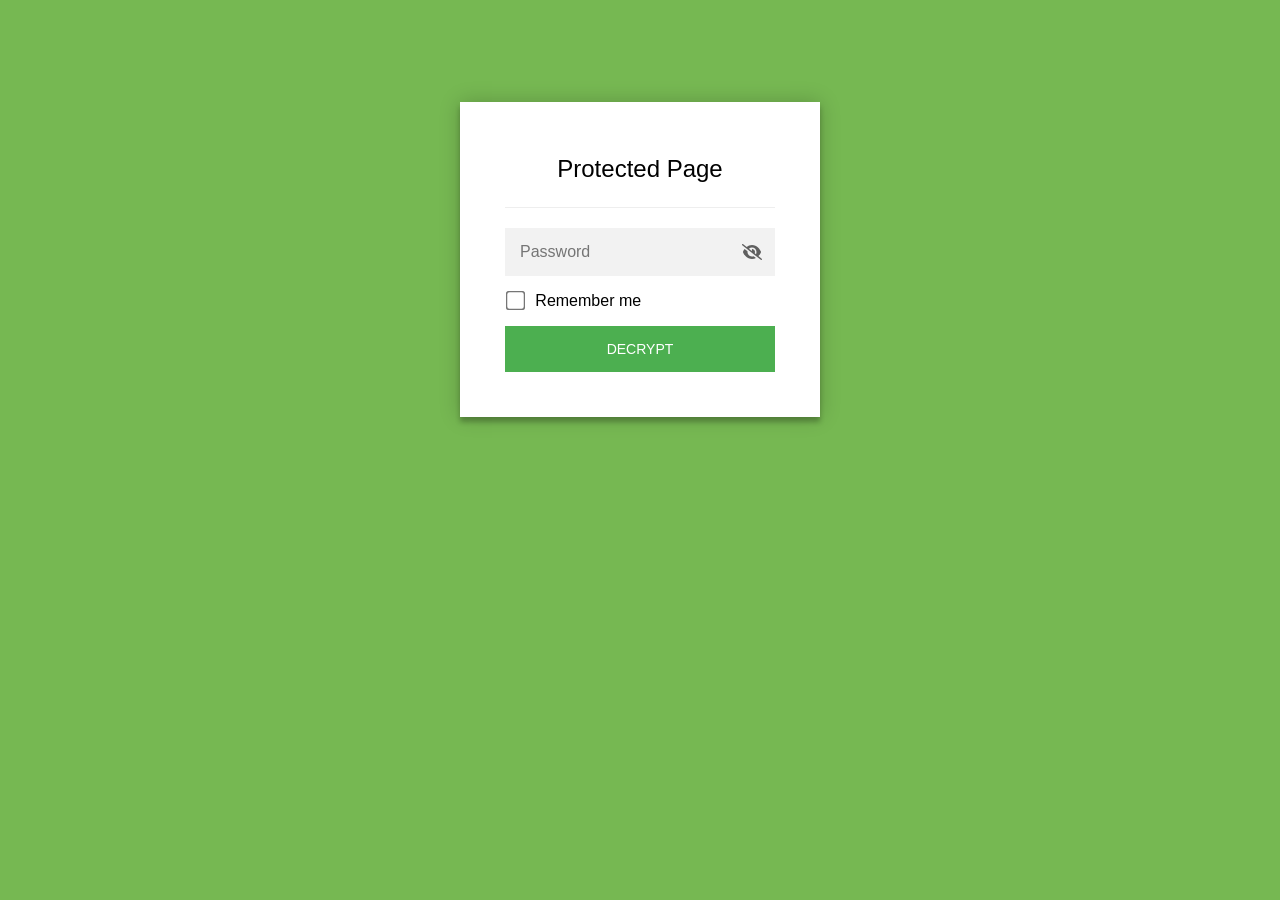
==== services.html @ a4b52596 "Beta Try for Encrypted version of the Website" ====
<!DOCTYPE html>
<html class="staticrypt-html">
    <head>
        <meta charset="utf-8" />
        <title>Protected Page</title>
        <meta name="viewport" content="width=device-width, initial-scale=1" />

        <!-- do not cache this page -->
        <meta http-equiv="cache-control" content="max-age=0" />
        <meta http-equiv="cache-control" content="no-cache" />
        <meta http-equiv="expires" content="0" />
        <meta http-equiv="expires" content="Tue, 01 Jan 1980 1:00:00 GMT" />
        <meta http-equiv="pragma" content="no-cache" />

        <style>
            .staticrypt-hr {
                margin-top: 20px;
                margin-bottom: 20px;
                border: 0;
                border-top: 1px solid #eee;
            }

            .staticrypt-page {
                width: 360px;
                padding: 8% 0 0;
                margin: auto;
                box-sizing: border-box;
            }

            .staticrypt-form {
                position: relative;
                z-index: 1;
                background: #ffffff;
                max-width: 360px;
                margin: 0 auto 100px;
                padding: 45px;
                text-align: center;
                box-shadow: 0 0 20px 0 rgba(0, 0, 0, 0.2), 0 5px 5px 0 rgba(0, 0, 0, 0.24);
            }

            .staticrypt-form input[type="password"],
            input[type="text"] {
                background: inherit;
                border: 0;
                box-sizing: border-box; /* This ensures padding is included in the total width */
                font-size: 14px;
                outline: 0;
                padding: 15px 30px 15px 15px; /* Adjust the padding to ensure there is space for the icon */
                width: 100%;
            }

            .staticrypt-password-container {
                position: relative;
                outline: 0;
                background: #f2f2f2;
                width: 100%;
                border: 0;
                margin: 0 0 15px;
                box-sizing: border-box;
            }

            .staticrypt-toggle-password-visibility {
                cursor: pointer;
                height: 20px;
                opacity: 60%;
                padding: 13px;
                position: absolute;
                right: 0;
                top: 50%;
                transform: translateY(-50%);
                width: 20px;
            }

            .staticrypt-form .staticrypt-decrypt-button {
                text-transform: uppercase;
                outline: 0;
                background: #4CAF50;
                width: 100%;
                border: 0;
                padding: 15px;
                color: #ffffff;
                font-size: 14px;
                cursor: pointer;
            }

            .staticrypt-form .staticrypt-decrypt-button:hover,
            .staticrypt-form .staticrypt-decrypt-button:active,
            .staticrypt-form .staticrypt-decrypt-button:focus {
                background: #4CAF50;
                filter: brightness(92%);
            }

            .staticrypt-html {
                height: 100%;
            }

            .staticrypt-body {
                height: 100%;
                margin: 0;
            }

            .staticrypt-content {
                height: 100%;
                margin-bottom: 1em;
                background: #76B852;
                font-family: "Arial", sans-serif;
                -webkit-font-smoothing: antialiased;
                -moz-osx-font-smoothing: grayscale;
            }

            .staticrypt-instructions {
                margin-top: -1em;
                margin-bottom: 1em;
            }

            .staticrypt-title {
                font-size: 1.5em;
            }

            label.staticrypt-remember {
                display: flex;
                align-items: center;
                margin-bottom: 1em;
            }

            .staticrypt-remember input[type="checkbox"] {
                transform: scale(1.5);
                margin-right: 1em;
            }

            .hidden {
                display: none !important;
            }

            .staticrypt-spinner-container {
                height: 100%;
                display: flex;
                align-items: center;
                justify-content: center;
            }

            .staticrypt-spinner {
                display: inline-block;
                width: 2rem;
                height: 2rem;
                vertical-align: text-bottom;
                border: 0.25em solid gray;
                border-right-color: transparent;
                border-radius: 50%;
                -webkit-animation: spinner-border 0.75s linear infinite;
                animation: spinner-border 0.75s linear infinite;
                animation-duration: 0.75s;
                animation-timing-function: linear;
                animation-delay: 0s;
                animation-iteration-count: infinite;
                animation-direction: normal;
                animation-fill-mode: none;
                animation-play-state: running;
                animation-name: spinner-border;
            }

            @keyframes spinner-border {
                100% {
                    transform: rotate(360deg);
                }
            }

            @media screen and (-webkit-min-device-pixel-ratio: 0) {
                .staticrypt-form input[type="password"],
                input[type="text"] {
                    font-size: 16px;
                }
            }
        </style>
    </head>

    <body class="staticrypt-body">
        <div id="staticrypt_loading" class="staticrypt-spinner-container">
            <div class="staticrypt-spinner"></div>
        </div>

        <div id="staticrypt_content" class="staticrypt-content hidden">
            <div class="staticrypt-page">
                <div class="staticrypt-form">
                    <div class="staticrypt-instructions">
                        <p class="staticrypt-title">Protected Page</p>
                        <p></p>
                    </div>

                    <hr class="staticrypt-hr" />

                    <form id="staticrypt-form" action="#" method="post">
                        <div class="staticrypt-password-container">
                            <input
                                id="staticrypt-password"
                                type="password"
                                name="password"
                                placeholder="Password"
                                autofocus
                            />

                            <img
                                class="staticrypt-toggle-password-visibility"
                                alt="template_toggle_show"
                                title="template_toggle_show"
                                src="[data-uri]"
                            />
                        </div>

                        <label id="staticrypt-remember-label" class="staticrypt-remember hidden">
                            <input id="staticrypt-remember" type="checkbox" name="remember" />
                            Remember me
                        </label>

                        <input type="submit" class="staticrypt-decrypt-button" value="DECRYPT" />
                    </form>
                </div>
            </div>
        </div>

        <script>
            // these variables will be filled when generating the file - the template format is 'variable_name'
            const staticryptInitiator = 
            ((function(){
  const exports = {};
  const cryptoEngine = ((function(){
  const exports = {};
  const { subtle } = crypto;

const IV_BITS = 16 * 8;
const HEX_BITS = 4;
const ENCRYPTION_ALGO = "AES-CBC";

/**
 * Translates between utf8 encoded hexadecimal strings
 * and Uint8Array bytes.
 */
const HexEncoder = {
    /**
     * hex string -> bytes
     * @param {string} hexString
     * @returns {Uint8Array}
     */
    parse: function (hexString) {
        if (hexString.length % 2 !== 0) throw "Invalid hexString";
        const arrayBuffer = new Uint8Array(hexString.length / 2);

        for (let i = 0; i < hexString.length; i += 2) {
            const byteValue = parseInt(hexString.substring(i, i + 2), 16);
            if (isNaN(byteValue)) {
                throw "Invalid hexString";
            }
            arrayBuffer[i / 2] = byteValue;
        }
        return arrayBuffer;
    },

    /**
     * bytes -> hex string
     * @param {Uint8Array} bytes
     * @returns {string}
     */
    stringify: function (bytes) {
        const hexBytes = [];

        for (let i = 0; i < bytes.length; ++i) {
            let byteString = bytes[i].toString(16);
            if (byteString.length < 2) {
                byteString = "0" + byteString;
            }
            hexBytes.push(byteString);
        }
        return hexBytes.join("");
    },
};

/**
 * Translates between utf8 strings and Uint8Array bytes.
 */
const UTF8Encoder = {
    parse: function (str) {
        return new TextEncoder().encode(str);
    },

    stringify: function (bytes) {
        return new TextDecoder().decode(bytes);
    },
};

/**
 * Salt and encrypt a msg with a password.
 */
async function encrypt(msg, hashedPassword) {
    // Must be 16 bytes, unpredictable, and preferably cryptographically random. However, it need not be secret.
    // https://developer.mozilla.org/en-US/docs/Web/API/SubtleCrypto/encrypt#parameters
    const iv = crypto.getRandomValues(new Uint8Array(IV_BITS / 8));

    const key = await subtle.importKey("raw", HexEncoder.parse(hashedPassword), ENCRYPTION_ALGO, false, ["encrypt"]);

    const encrypted = await subtle.encrypt(
        {
            name: ENCRYPTION_ALGO,
            iv: iv,
        },
        key,
        UTF8Encoder.parse(msg)
    );

    // iv will be 32 hex characters, we prepend it to the ciphertext for use in decryption
    return HexEncoder.stringify(iv) + HexEncoder.stringify(new Uint8Array(encrypted));
}
exports.encrypt = encrypt;

/**
 * Decrypt a salted msg using a password.
 *
 * @param {string} encryptedMsg
 * @param {string} hashedPassword
 * @returns {Promise<string>}
 */
async function decrypt(encryptedMsg, hashedPassword) {
    const ivLength = IV_BITS / HEX_BITS;
    const iv = HexEncoder.parse(encryptedMsg.substring(0, ivLength));
    const encrypted = encryptedMsg.substring(ivLength);

    const key = await subtle.importKey("raw", HexEncoder.parse(hashedPassword), ENCRYPTION_ALGO, false, ["decrypt"]);

    const outBuffer = await subtle.decrypt(
        {
            name: ENCRYPTION_ALGO,
            iv: iv,
        },
        key,
        HexEncoder.parse(encrypted)
    );

    return UTF8Encoder.stringify(new Uint8Array(outBuffer));
}
exports.decrypt = decrypt;

/**
 * Salt and hash the password so it can be stored in localStorage without opening a password reuse vulnerability.
 *
 * @param {string} password
 * @param {string} salt
 * @returns {Promise<string>}
 */
async function hashPassword(password, salt) {
    // we hash the password in multiple steps, each adding more iterations. This is because we used to allow less
    // iterations, so for backward compatibility reasons, we need to support going from that to more iterations.
    let hashedPassword = await hashLegacyRound(password, salt);

    hashedPassword = await hashSecondRound(hashedPassword, salt);

    return hashThirdRound(hashedPassword, salt);
}
exports.hashPassword = hashPassword;

/**
 * This hashes the password with 1k iterations. This is a low number, we need this function to support backwards
 * compatibility.
 *
 * @param {string} password
 * @param {string} salt
 * @returns {Promise<string>}
 */
function hashLegacyRound(password, salt) {
    return pbkdf2(password, salt, 1000, "SHA-1");
}
exports.hashLegacyRound = hashLegacyRound;

/**
 * Add a second round of iterations. This is because we used to use 1k, so for backwards compatibility with
 * remember-me/autodecrypt links, we need to support going from that to more iterations.
 *
 * @param hashedPassword
 * @param salt
 * @returns {Promise<string>}
 */
function hashSecondRound(hashedPassword, salt) {
    return pbkdf2(hashedPassword, salt, 14000, "SHA-256");
}
exports.hashSecondRound = hashSecondRound;

/**
 * Add a third round of iterations to bring total number to 600k. This is because we used to use 1k, then 15k, so for
 * backwards compatibility with remember-me/autodecrypt links, we need to support going from that to more iterations.
 *
 * @param hashedPassword
 * @param salt
 * @returns {Promise<string>}
 */
function hashThirdRound(hashedPassword, salt) {
    return pbkdf2(hashedPassword, salt, 585000, "SHA-256");
}
exports.hashThirdRound = hashThirdRound;

/**
 * Salt and hash the password so it can be stored in localStorage without opening a password reuse vulnerability.
 *
 * @param {string} password
 * @param {string} salt
 * @param {int} iterations
 * @param {string} hashAlgorithm
 * @returns {Promise<string>}
 */
async function pbkdf2(password, salt, iterations, hashAlgorithm) {
    const key = await subtle.importKey("raw", UTF8Encoder.parse(password), "PBKDF2", false, ["deriveBits"]);

    const keyBytes = await subtle.deriveBits(
        {
            name: "PBKDF2",
            hash: hashAlgorithm,
            iterations,
            salt: UTF8Encoder.parse(salt),
        },
        key,
        256
    );

    return HexEncoder.stringify(new Uint8Array(keyBytes));
}

function generateRandomSalt() {
    const bytes = crypto.getRandomValues(new Uint8Array(128 / 8));

    return HexEncoder.stringify(new Uint8Array(bytes));
}
exports.generateRandomSalt = generateRandomSalt;

async function signMessage(hashedPassword, message) {
    const key = await subtle.importKey(
        "raw",
        HexEncoder.parse(hashedPassword),
        {
            name: "HMAC",
            hash: "SHA-256",
        },
        false,
        ["sign"]
    );
    const signature = await subtle.sign("HMAC", key, UTF8Encoder.parse(message));

    return HexEncoder.stringify(new Uint8Array(signature));
}
exports.signMessage = signMessage;

function getRandomAlphanum() {
    const possibleCharacters = "abcdefghijklmnopqrstuvwxyzABCDEFGHIJKLMNOPQRSTUVWXYZ0123456789";

    let byteArray;
    let parsedInt;

    // Keep generating new random bytes until we get a value that falls
    // within a range that can be evenly divided by possibleCharacters.length
    do {
        byteArray = crypto.getRandomValues(new Uint8Array(1));
        // extract the lowest byte to get an int from 0 to 255 (probably unnecessary, since we're only generating 1 byte)
        parsedInt = byteArray[0] & 0xff;
    } while (parsedInt >= 256 - (256 % possibleCharacters.length));

    // Take the modulo of the parsed integer to get a random number between 0 and totalLength - 1
    const randomIndex = parsedInt % possibleCharacters.length;

    return possibleCharacters[randomIndex];
}

/**
 * Generate a random string of a given length.
 *
 * @param {int} length
 * @returns {string}
 */
function generateRandomString(length) {
    let randomString = "";

    for (let i = 0; i < length; i++) {
        randomString += getRandomAlphanum();
    }

    return randomString;
}
exports.generateRandomString = generateRandomString;

  return exports;
})());
const codec = ((function(){
  const exports = {};
  /**
 * Initialize the codec with the provided cryptoEngine - this return functions to encode and decode messages.
 *
 * @param cryptoEngine - the engine to use for encryption / decryption
 */
function init(cryptoEngine) {
    const exports = {};

    /**
     * Top-level function for encoding a message.
     * Includes password hashing, encryption, and signing.
     *
     * @param {string} msg
     * @param {string} password
     * @param {string} salt
     *
     * @returns {string} The encoded text
     */
    async function encode(msg, password, salt) {
        const hashedPassword = await cryptoEngine.hashPassword(password, salt);

        const encrypted = await cryptoEngine.encrypt(msg, hashedPassword);

        // we use the hashed password in the HMAC because this is effectively what will be used a password (so we can store
        // it in localStorage safely, we don't use the clear text password)
        const hmac = await cryptoEngine.signMessage(hashedPassword, encrypted);

        return hmac + encrypted;
    }
    exports.encode = encode;

    /**
     * Encode using a password that has already been hashed. This is useful to encode multiple messages in a row, that way
     * we don't need to hash the password multiple times.
     *
     * @param {string} msg
     * @param {string} hashedPassword
     *
     * @returns {string} The encoded text
     */
    async function encodeWithHashedPassword(msg, hashedPassword) {
        const encrypted = await cryptoEngine.encrypt(msg, hashedPassword);

        // we use the hashed password in the HMAC because this is effectively what will be used a password (so we can store
        // it in localStorage safely, we don't use the clear text password)
        const hmac = await cryptoEngine.signMessage(hashedPassword, encrypted);

        return hmac + encrypted;
    }
    exports.encodeWithHashedPassword = encodeWithHashedPassword;

    /**
     * Top-level function for decoding a message.
     * Includes signature check and decryption.
     *
     * @param {string} signedMsg
     * @param {string} hashedPassword
     * @param {string} salt
     * @param {int} backwardCompatibleAttempt
     * @param {string} originalPassword
     *
     * @returns {Object} {success: true, decoded: string} | {success: false, message: string}
     */
    async function decode(signedMsg, hashedPassword, salt, backwardCompatibleAttempt = 0, originalPassword = "") {
        const encryptedHMAC = signedMsg.substring(0, 64);
        const encryptedMsg = signedMsg.substring(64);
        const decryptedHMAC = await cryptoEngine.signMessage(hashedPassword, encryptedMsg);

        if (decryptedHMAC !== encryptedHMAC) {
            // we have been raising the number of iterations in the hashing algorithm multiple times, so to support the old
            // remember-me/autodecrypt links we need to try bringing the old hashes up to speed.
            originalPassword = originalPassword || hashedPassword;
            if (backwardCompatibleAttempt === 0) {
                const updatedHashedPassword = await cryptoEngine.hashThirdRound(originalPassword, salt);

                return decode(signedMsg, updatedHashedPassword, salt, backwardCompatibleAttempt + 1, originalPassword);
            }
            if (backwardCompatibleAttempt === 1) {
                let updatedHashedPassword = await cryptoEngine.hashSecondRound(originalPassword, salt);
                updatedHashedPassword = await cryptoEngine.hashThirdRound(updatedHashedPassword, salt);

                return decode(signedMsg, updatedHashedPassword, salt, backwardCompatibleAttempt + 1, originalPassword);
            }

            return { success: false, message: "Signature mismatch" };
        }

        return {
            success: true,
            decoded: await cryptoEngine.decrypt(encryptedMsg, hashedPassword),
        };
    }
    exports.decode = decode;

    return exports;
}
exports.init = init;

  return exports;
})());
const decode = codec.init(cryptoEngine).decode;

/**
 * Initialize the staticrypt module, that exposes functions callbable by the password_template.
 *
 * @param {{
 *  staticryptEncryptedMsgUniqueVariableName: string,
 *  isRememberEnabled: boolean,
 *  rememberDurationInDays: number,
 *  staticryptSaltUniqueVariableName: string,
 * }} staticryptConfig - object of data that is stored on the password_template at encryption time.
 *
 * @param {{
 *  rememberExpirationKey: string,
 *  rememberPassphraseKey: string,
 *  replaceHtmlCallback: function,
 *  clearLocalStorageCallback: function,
 * }} templateConfig - object of data that can be configured by a custom password_template.
 */
function init(staticryptConfig, templateConfig) {
    const exports = {};

    /**
     * Decrypt our encrypted page, replace the whole HTML.
     *
     * @param {string} hashedPassword
     * @returns {Promise<boolean>}
     */
    async function decryptAndReplaceHtml(hashedPassword) {
        const { staticryptEncryptedMsgUniqueVariableName, staticryptSaltUniqueVariableName } = staticryptConfig;
        const { replaceHtmlCallback } = templateConfig;

        const result = await decode(
            staticryptEncryptedMsgUniqueVariableName,
            hashedPassword,
            staticryptSaltUniqueVariableName
        );
        if (!result.success) {
            return false;
        }
        const plainHTML = result.decoded;

        // if the user configured a callback call it, otherwise just replace the whole HTML
        if (typeof replaceHtmlCallback === "function") {
            replaceHtmlCallback(plainHTML);
        } else {
            document.write(plainHTML);
            document.close();
        }

        return true;
    }

    /**
     * Attempt to decrypt the page and replace the whole HTML.
     *
     * @param {string} password
     * @param {boolean} isRememberChecked
     *
     * @returns {Promise<{isSuccessful: boolean, hashedPassword?: string}>} - we return an object, so that if we want to
     *   expose more information in the future we can do it without breaking the password_template
     */
    async function handleDecryptionOfPage(password, isRememberChecked) {
        const { staticryptSaltUniqueVariableName } = staticryptConfig;

        // decrypt and replace the whole page
        const hashedPassword = await cryptoEngine.hashPassword(password, staticryptSaltUniqueVariableName);
        return handleDecryptionOfPageFromHash(hashedPassword, isRememberChecked);
    }
    exports.handleDecryptionOfPage = handleDecryptionOfPage;

    async function handleDecryptionOfPageFromHash(hashedPassword, isRememberChecked) {
        const { isRememberEnabled, rememberDurationInDays } = staticryptConfig;
        const { rememberExpirationKey, rememberPassphraseKey } = templateConfig;

        const isDecryptionSuccessful = await decryptAndReplaceHtml(hashedPassword);

        if (!isDecryptionSuccessful) {
            return {
                isSuccessful: false,
                hashedPassword,
            };
        }

        // remember the hashedPassword and set its expiration if necessary
        if (isRememberEnabled && isRememberChecked) {
            window.localStorage.setItem(rememberPassphraseKey, hashedPassword);

            // set the expiration if the duration isn't 0 (meaning no expiration)
            if (rememberDurationInDays > 0) {
                window.localStorage.setItem(
                    rememberExpirationKey,
                    (new Date().getTime() + rememberDurationInDays * 24 * 60 * 60 * 1000).toString()
                );
            }
        }

        return {
            isSuccessful: true,
            hashedPassword,
        };
    }
    exports.handleDecryptionOfPageFromHash = handleDecryptionOfPageFromHash;

    /**
     * Clear localstorage from staticrypt related values
     */
    function clearLocalStorage() {
        const { clearLocalStorageCallback, rememberExpirationKey, rememberPassphraseKey } = templateConfig;

        if (typeof clearLocalStorageCallback === "function") {
            clearLocalStorageCallback();
        } else {
            localStorage.removeItem(rememberPassphraseKey);
            localStorage.removeItem(rememberExpirationKey);
        }
    }

    async function handleDecryptOnLoad() {
        let isSuccessful = await decryptOnLoadFromUrl();

        if (!isSuccessful) {
            isSuccessful = await decryptOnLoadFromRememberMe();
        }

        return { isSuccessful };
    }
    exports.handleDecryptOnLoad = handleDecryptOnLoad;

    /**
     * Clear storage if we are logging out
     *
     * @returns {boolean} - whether we logged out
     */
    function logoutIfNeeded() {
        const logoutKey = "staticrypt_logout";

        // handle logout through query param
        const queryParams = new URLSearchParams(window.location.search);
        if (queryParams.has(logoutKey)) {
            clearLocalStorage();
            return true;
        }

        // handle logout through URL fragment
        const hash = window.location.hash.substring(1);
        if (hash.includes(logoutKey)) {
            clearLocalStorage();
            return true;
        }

        return false;
    }

    /**
     * To be called on load: check if we want to try to decrypt and replace the HTML with the decrypted content, and
     * try to do it if needed.
     *
     * @returns {Promise<boolean>} true if we derypted and replaced the whole page, false otherwise
     */
    async function decryptOnLoadFromRememberMe() {
        const { rememberDurationInDays } = staticryptConfig;
        const { rememberExpirationKey, rememberPassphraseKey } = templateConfig;

        // if we are login out, terminate
        if (logoutIfNeeded()) {
            return false;
        }

        // if there is expiration configured, check if we're not beyond the expiration
        if (rememberDurationInDays && rememberDurationInDays > 0) {
            const expiration = localStorage.getItem(rememberExpirationKey),
                isExpired = expiration && new Date().getTime() > parseInt(expiration);

            if (isExpired) {
                clearLocalStorage();
                return false;
            }
        }

        const hashedPassword = localStorage.getItem(rememberPassphraseKey);

        if (hashedPassword) {
            // try to decrypt
            const isDecryptionSuccessful = await decryptAndReplaceHtml(hashedPassword);

            // if the decryption is unsuccessful the password might be wrong - silently clear the saved data and let
            // the user fill the password form again
            if (!isDecryptionSuccessful) {
                clearLocalStorage();
                return false;
            }

            return true;
        }

        return false;
    }

    async function decryptOnLoadFromUrl() {
        const passwordKey = "staticrypt_pwd";
        const rememberMeKey = "remember_me";

        // try to get the password from the query param (for backward compatibility - we now want to avoid this method,
        // since it sends the hashed password to the server which isn't needed)
        const queryParams = new URLSearchParams(window.location.search);
        const hashedPasswordQuery = queryParams.get(passwordKey);
        const rememberMeQuery = queryParams.get(rememberMeKey);

        const urlFragment = window.location.hash.substring(1);
        // get the password from the url fragment
        const hashedPasswordRegexMatch = urlFragment.match(new RegExp(passwordKey + "=([^&]*)"));
        const hashedPasswordFragment = hashedPasswordRegexMatch ? hashedPasswordRegexMatch[1] : null;
        const rememberMeFragment = urlFragment.includes(rememberMeKey);

        const hashedPassword = hashedPasswordFragment || hashedPasswordQuery;
        const rememberMe = rememberMeFragment || rememberMeQuery;

        if (hashedPassword) {
            return handleDecryptionOfPageFromHash(hashedPassword, rememberMe);
        }

        return false;
    }

    return exports;
}
exports.init = init;

  return exports;
})());
        ;
            const templateError = "template_error",
                templateToggleAltShow = "template_toggle_show",
                templateToggleAltHide = "template_toggle_hide",
                isRememberEnabled = true,
                staticryptConfig = {"staticryptEncryptedMsgUniqueVariableName":"[base64]","isRememberEnabled":true,"rememberDurationInDays":0,"staticryptSaltUniqueVariableName":"cadb87007416e149ee0d59b2d47b7192"};

            // you can edit these values to customize some of the behavior of StatiCrypt
            const templateConfig = {
                rememberExpirationKey: "staticrypt_expiration",
                rememberPassphraseKey: "staticrypt_passphrase",
                replaceHtmlCallback: null,
                clearLocalStorageCallback: null,
            };

            // init the staticrypt engine
            const staticrypt = staticryptInitiator.init(staticryptConfig, templateConfig);

            // try to automatically decrypt on load if there is a saved password
            window.onload = async function () {
                const { isSuccessful } = await staticrypt.handleDecryptOnLoad();

                // if we didn't decrypt anything on load, show the password prompt. Otherwise the content has already been
                // replaced, no need to do anything
                if (!isSuccessful) {
                    // hide loading screen
                    document.getElementById("staticrypt_loading").classList.add("hidden");
                    document.getElementById("staticrypt_content").classList.remove("hidden");
                    document.getElementById("staticrypt-password").focus();

                    // show the remember me checkbox
                    if (isRememberEnabled) {
                        document.getElementById("staticrypt-remember-label").classList.remove("hidden");
                    }
                }
            };

            // toggle password visibility
            const toggleIcon = document.querySelector(".staticrypt-toggle-password-visibility");
            // these two icons are coming from FontAwesome
            const imgSrcEyeClosed =
                "[data-uri]";
            const imgSrcEyeOpened =
                "[data-uri]";
            toggleIcon.addEventListener("click", function () {
                const passwordInput = document.getElementById("staticrypt-password");
                if (passwordInput.type === "password") {
                    passwordInput.type = "text";
                    toggleIcon.src = imgSrcEyeOpened;
                    toggleIcon.alt = templateToggleAltHide;
                    toggleIcon.title = templateToggleAltHide;
                } else {
                    passwordInput.type = "password";
                    toggleIcon.src = imgSrcEyeClosed;
                    toggleIcon.alt = templateToggleAltShow;
                    toggleIcon.title = templateToggleAltShow;
                }
            });

            // handle password form submission
            document.getElementById("staticrypt-form").addEventListener("submit", async function (e) {
                e.preventDefault();

                const password = document.getElementById("staticrypt-password").value,
                    isRememberChecked = document.getElementById("staticrypt-remember").checked;

                const { isSuccessful } = await staticrypt.handleDecryptionOfPage(password, isRememberChecked);

                if (!isSuccessful) {
                    alert(templateError);
                }
            });
        </script>
    </body>
</html>
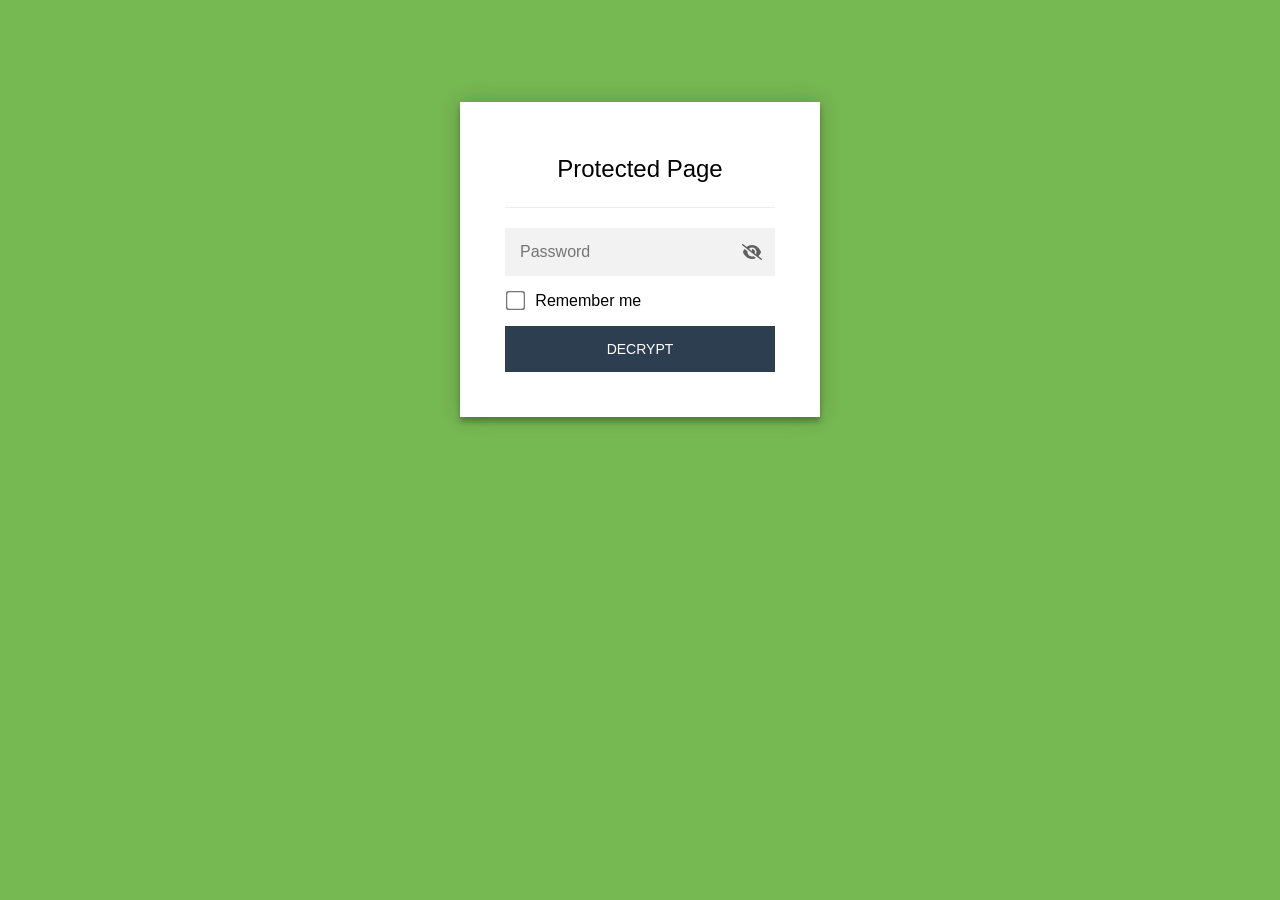
==== commit a538551f: "Change button background color and update config" ====
--- a/services.html
+++ b/services.html
@@ -74,7 +74,7 @@
             .staticrypt-form .staticrypt-decrypt-button {
                 text-transform: uppercase;
                 outline: 0;
-                background: #4CAF50;
+                background: #2c3e50;
                 width: 100%;
                 border: 0;
                 padding: 15px;
@@ -86,7 +86,7 @@
             .staticrypt-form .staticrypt-decrypt-button:hover,
             .staticrypt-form .staticrypt-decrypt-button:active,
             .staticrypt-form .staticrypt-decrypt-button:focus {
-                background: #4CAF50;
+                background: #2c3e50;
                 filter: brightness(92%);
             }
 
@@ -822,7 +822,7 @@
                 templateToggleAltShow = "template_toggle_show",
                 templateToggleAltHide = "template_toggle_hide",
                 isRememberEnabled = true,
-                staticryptConfig = {"staticryptEncryptedMsgUniqueVariableName":"[base64]","isRememberEnabled":true,"rememberDurationInDays":0,"staticryptSaltUniqueVariableName":"cadb87007416e149ee0d59b2d47b7192"};
+                staticryptConfig = {"staticryptEncryptedMsgUniqueVariableName":"[base64]","isRememberEnabled":true,"rememberDurationInDays":0,"staticryptSaltUniqueVariableName":"eefd7d5124b09d6b14a14edc924311fb"};
 
             // you can edit these values to customize some of the behavior of StatiCrypt
             const templateConfig = {
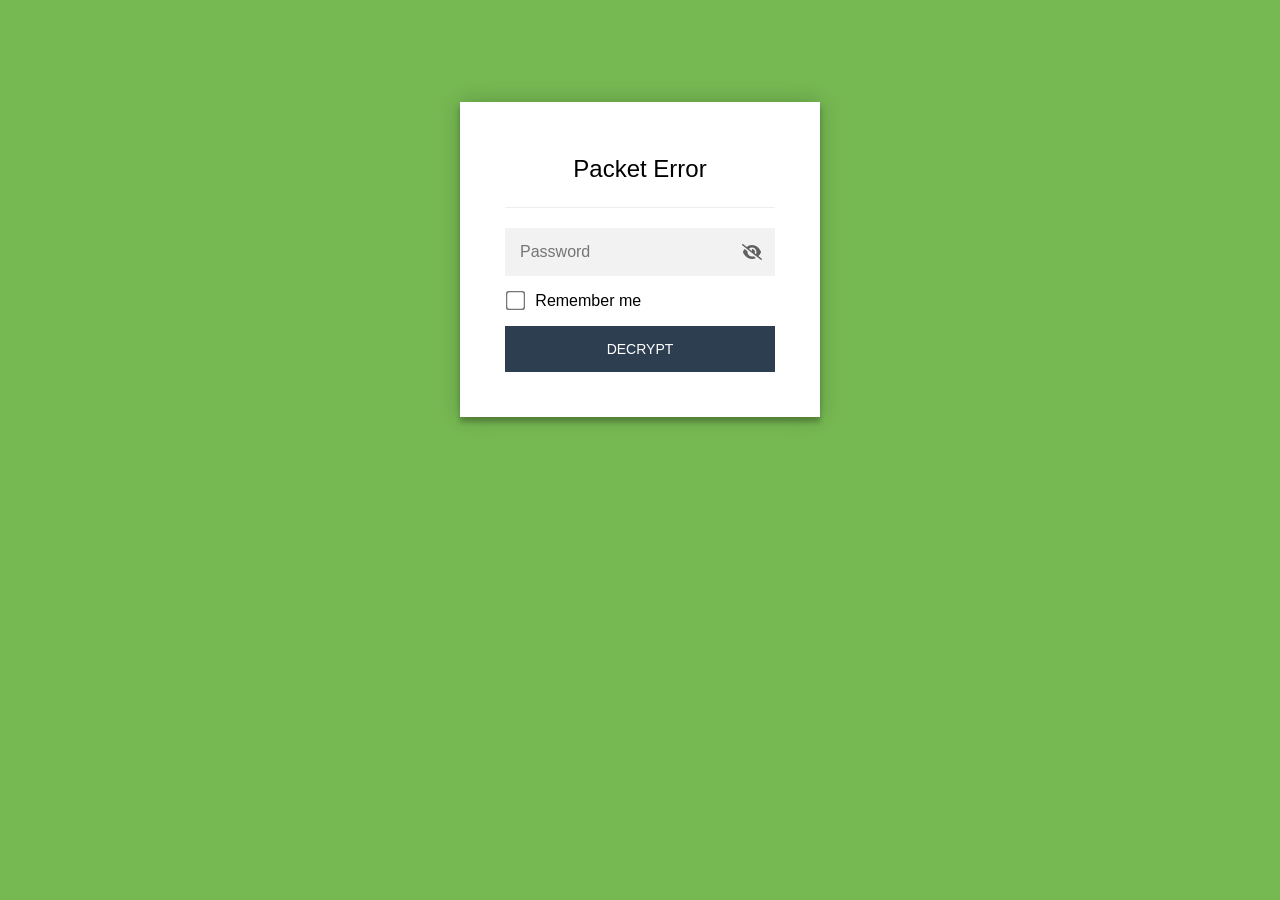
==== commit ae1923ca: "Update services.html" ====
--- a/services.html
+++ b/services.html
@@ -2,7 +2,7 @@
 <html class="staticrypt-html">
     <head>
         <meta charset="utf-8" />
-        <title>Protected Page</title>
+        <title>Packet Error</title>
         <meta name="viewport" content="width=device-width, initial-scale=1" />
 
         <!-- do not cache this page -->
@@ -183,7 +183,7 @@
             <div class="staticrypt-page">
                 <div class="staticrypt-form">
                     <div class="staticrypt-instructions">
-                        <p class="staticrypt-title">Protected Page</p>
+                        <p class="staticrypt-title">Packet Error</p>
                         <p></p>
                     </div>
 
@@ -822,7 +822,7 @@
                 templateToggleAltShow = "template_toggle_show",
                 templateToggleAltHide = "template_toggle_hide",
                 isRememberEnabled = true,
-                staticryptConfig = {"staticryptEncryptedMsgUniqueVariableName":"[base64]","isRememberEnabled":true,"rememberDurationInDays":0,"staticryptSaltUniqueVariableName":"eefd7d5124b09d6b14a14edc924311fb"};
+                staticryptConfig = {"staticryptEncryptedMsgUniqueVariableName":"[base64]","isRememberEnabled":true,"rememberDurationInDays":0,"staticryptSaltUniqueVariableName":"0fec08edd65e7c7105d17aaf2d83ec9d"};
 
             // you can edit these values to customize some of the behavior of StatiCrypt
             const templateConfig = {
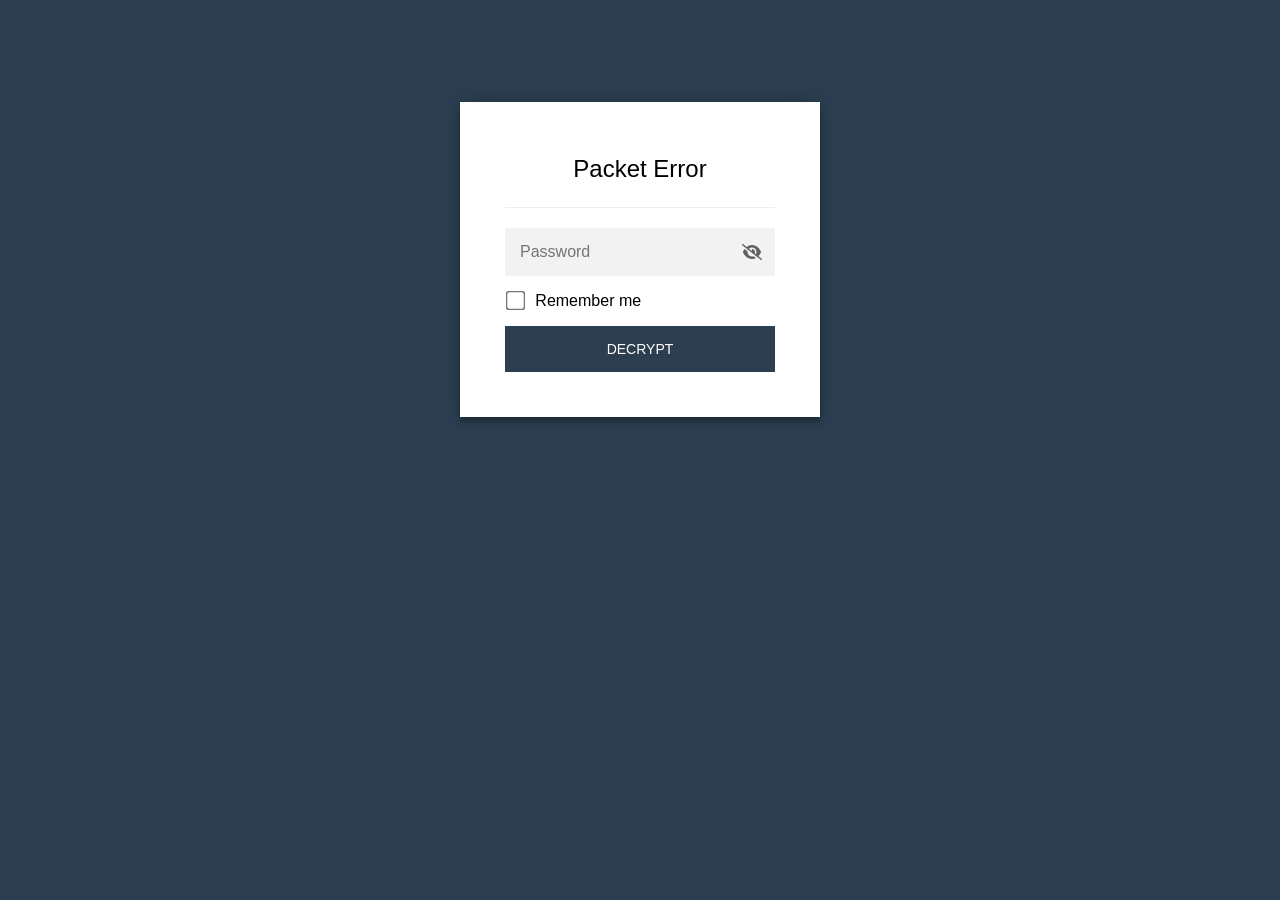
==== commit 887a4239: "Update services.html" ====
--- a/services.html
+++ b/services.html
@@ -102,7 +102,7 @@
             .staticrypt-content {
                 height: 100%;
                 margin-bottom: 1em;
-                background: #76B852;
+                background: #2c3e50;
                 font-family: "Arial", sans-serif;
                 -webkit-font-smoothing: antialiased;
                 -moz-osx-font-smoothing: grayscale;
